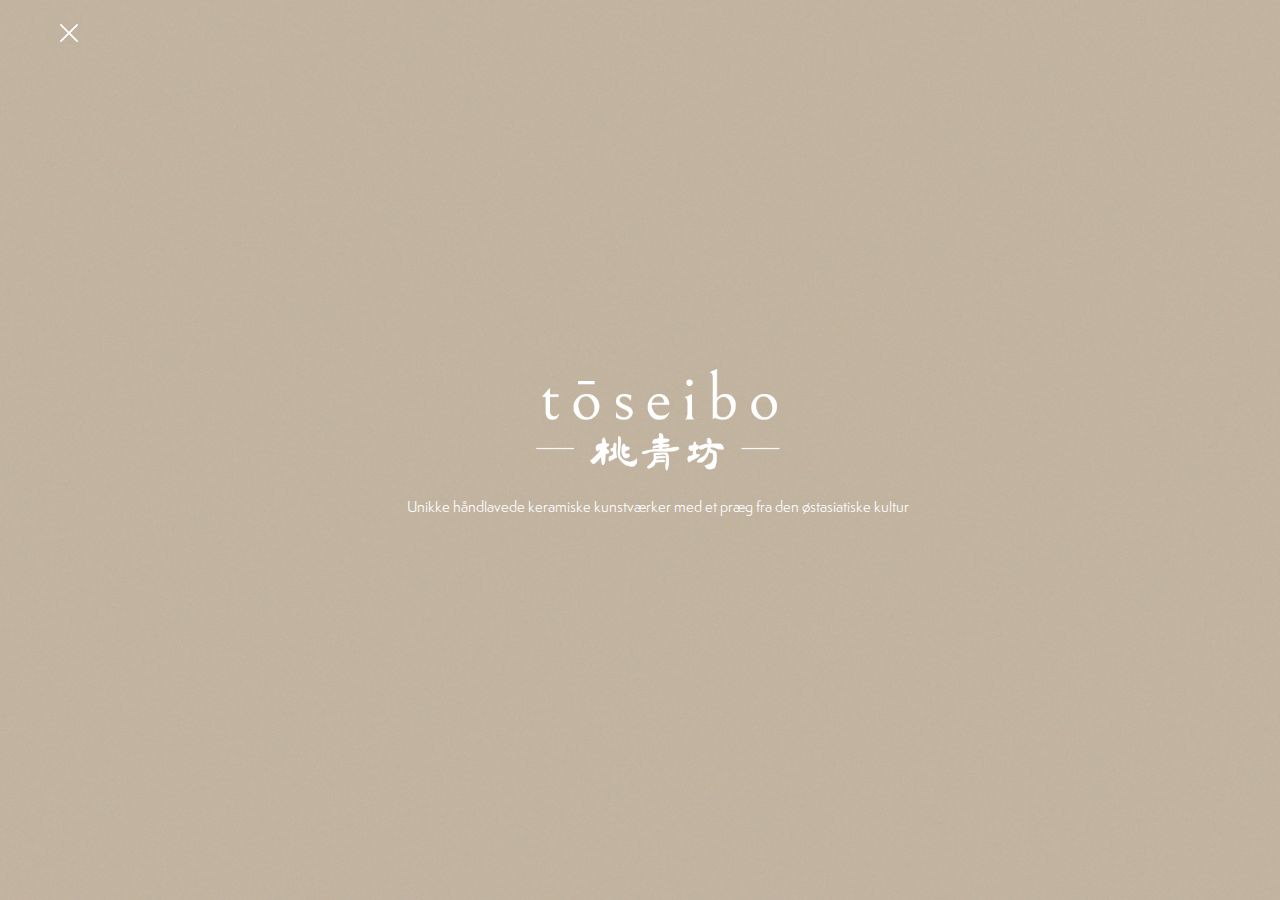
==== index.html @ e4c591ee "Tilføjelse alf alle filer" ====
<!DOCTYPE html>
<html lang="da">
<head>
    <meta charset="UTF-8">
    <meta http-equiv="X-UA-Compatible" content="IE=edge">
    <meta name="viewport" content="width=device-width, initial-scale=1.0">
    <title>toseibo | Unikke håndlavede keramisk kunstværker</title>
    <link rel="stylesheet" href="style.css">
<!--Link til Google fonts herunder-->
     <link rel="preconnect" href="https://fonts.googleapis.com">
     <link rel="preconnect" href="https://fonts.gstatic.com" crossorigin>
     <link href="https://fonts.googleapis.com/css2?family=Bellefair&display=swap" rel="stylesheet">
<!--Vores SEO: meta description og keywords-->
    <meta name="description" content="Oplev Toseibos unikke håndlavede keramiske kunstværker, der bærer præg af den rige østasiatiske kultur." />
    <meta name="keywords" content="toseibo, keramik, håndlavede, København, autentisk, håndværk, design, østasiatisk, unik, interiør" />
<!--Noindex og nofollow meta tag-->
    <meta name="ROBOTS" content="NOINDEX, NOFOLLOW" />
</head>

<body>

<!--LANDINGPAGE-->
    <a href="forside.html"><img src="img/close_icon.png" class="closeicon_landing_page" alt="close"></a>
    <video class="landing_video" src="img/landing_video.mp4" autoplay muted loop></video>
    <div class="video_content">
        <img src="img/logo_white.png" alt="logo">
        <p>Unikke håndlavede keramiske kunstværker med et præg fra den østasiatiske kultur</p>
    </div>

<!--JAVASCRIPT LINKING-->
    <script src="main.js"></script>

</body>
</html>
---- style.css ----
@font-face {
    font-family: semplicita_pro_reg;
    src: url(./fonts/semplicitapro.otf);
}

@font-face {
    font-family: semplicita_pro_bold;
    src: url(./fonts/semplicitapro-bold.otf);
}

:root {
    --primary-color: #C1B4A0;
    --secondary-color: #FFFFFF;
    --tertiary-color: #000000;
    --quarternary-color: #59503D;
    --font-set: 'Bellefair', serif;
    --second-font-set: "semplicita_pro_reg";
    --third-font-set: "semplicita_pro_bold";
}

    html{
        scroll-behavior: smooth;
    }

    body{
        margin: 0;
        padding: 0;
        background-image: url(img/background.png);
        font-family: var(--font-set);
    }

/*MOBILE VERSION*/

/*Font styling*/
    h1{
        font-size: 27px;
        font-family: var(--font-set);
        text-transform: uppercase;
        line-height: 30px;
        font-weight: 400;
        margin: 8px 0px;
    }

    h2{
        font-size: 11px;
        font-family: var(--third-font-set);
        text-transform: uppercase;
        line-height: 20px;
    }

    p{
        font-size: 11px;
        line-height: 20px;
        font-family: var(--second-font-set);
    }

/*Button styling*/
    .button{
        display: block;
        background-color: transparent;
        border: 1px solid #000;
        padding: 8px 20px 8px 10px;
        text-decoration: none;
        font-family: var(--second-font-set);
        color: var(--tertiary-color);
        font-size: 11px;
        margin-top: 15px;
        width: 50px;
    }

    .button:hover{
        background-color: var(--quarternary-color);
        border: 1px solid transparent;
        color: var(--secondary-color);
    }

/*Line styling*/
    hr{
        border: 0.5px solid #000;
        margin: 1px;
        margin-bottom: 30px;
        }
  

/*NAVIGATIONSBAR*/

/*Logo */
    .logo{
        width: 100px;
        padding: 15px 10px 0px 0px;
    }

/*Navigationbar*/
/*Der er tilføjet en css animation. Kilde: https://www.w3schools.com/css/css3_animations.asp*/
    nav{
        display: flex;
        justify-content: space-between;
        background-image: url(img/background.png);
        background-size: cover;
        position: fixed;
        top: 0;
        width: 100%;
        z-index: 1;
        animation: fall 2.5s forwards;
    }

    @keyframes fall{
        from{
            transform: translateY(-100%);
        }

        to{
            transform: translateY(0);
        }
    }

/*Links i navigationbar*/
    .nav-links ul{
        display: block;
        padding: 0;
    }

    .nav-links ul li{
        display: block;
        list-style: none;
        text-decoration: none;
        padding: 25px 0px;
    }

    .nav-links ul li a{
        color: #fff;
        text-decoration: none;
        font-size: 27px;
        font-family: var(--font-set);
    }

/*Hover effekt på burger menuen*/
    ul li::after{
        content:'';
        width: 0%;
        height: 1px;
        background: var(--secondary-color);
        display: block;
        margin: auto;
        transition: 0.5s;
    }

    ul li:hover::after{
        width: 60px;
    }

/*Navigationbar slide*/
    .nav-links{
        background-color: #59503D;
        position: absolute;
        min-height: 100vh;
        width: 100%;
        top: 0;
        left: -100%;
        text-align: center;
        justify-content: center;
        transition: 0.5s;
    }

    @media screen {
        html, body {overflow-x: hidden;}
    }

/*Ikon (burgermenu)*/
    .menuicon{
        display: block;
        width: 20px;
        height: 20px;
        cursor: pointer;
    }

    .closeicon{
        display: block;
        width: 16px;
        height: 16px;
        cursor: pointer;
        padding: 24px 36px;
    }

    .menu{
        display: flex;
        color: #000;
        cursor: pointer;
        padding: 20px 0px 20px 37px;
    }

    .menu p{
        font-size: 14px;
        color: #000;
        padding: 0px 5px 0px 0px;
        font-family: "bellefair";
        margin: 0;
    }

/*Ikon (shopping bag)*/
    .shopping_bag{
        width: 22px;
        height: 22px;
        padding: 20px 37px 20px 0px; 
    }


/*LANDINGVIDEO*/

/*Der er tilføjet en css animation. Kilde: https://www.w3schools.com/css/css3_animations.asp*/
    .landing_video{
        position: absolute;
        top: 50%;
        left: 60%;
        transform: translate(-60%, -50%);
        width: 100%;
        height: 100%;
        object-fit: cover;
        z-index: -1;
        filter: brightness(0.80);
        animation: fadein ease-in 1.5s forwards;
    }

    @keyframes fadein{
        from{
            opacity: 0;
        }

        to{
            opacity: 100%;
        }
    }

/*Styling af tekst og logo*/
    .video_content{
        text-align: center;
        justify-content: center;
        align-items: center;
        width: 80%;
        padding: 0px 37px;
        position: absolute;
        top: 50%;
        left: 60%;
        transform: translate(-60%, -50%);
        animation: fadein ease-in 2s forwards;
    }

    .video_content p{
        text-align: center;
    }

    .video_content img{
        width: 150px;
    }

    .video_content p{
        color: var(--secondary-color);
    }

/*Ikon (close)*/
/*Der er tilføjet en css animation. Kilde: https://www.w3schools.com/css/css3_animations.asp*/
    .closeicon_landing_page{
        display: flex;
        width: 16px;
        height: 16px;
        cursor: pointer;
        padding: 24px 36px;
        animation: slidein ease-in 1.5s forwards; 
    }

    @keyframes slidein{
        from{
            transform: translateX(-100%);
        }

        to{
            transform: translateX(0);
        }
    }


/*FORSIDE*/

/*Styling til første sektion: OPDAG TOSEIBOS FILOSOFI*/
    .frontpage_1{
        margin: 0;
    }

    .frontpage_video{
        width: 100%;
        height: 90vh;
        object-fit: cover;
        filter: brightness(0.90);
        animation: fadein ease-in 1.5s forwards;
    }

    .frontpage_1_content{
        position: absolute;
        left: 50%;
        top: 50%;
        width: 80%;
        transform: translate(-50%, -50%);
        color: var(--secondary-color);
    }

    .frontpage_1_content hr{
        width: 35%;
        border: 0.5px solid var(--secondary-color);
    }

    .hero_button{
        display: block;
        background-color: transparent;
        border: 1px solid #fff;
        padding: 8px 20px 8px 10px;
        text-decoration: none;
        font-family: var(--second-font-set);
        color: var(--secondary-color);
        font-size: 11px;
        margin-top: 15px;
        width: 50px;
    }
    
    .hero_button:hover{
        background-color: var(--quarternary-color);
        border: 1px solid transparent;
    }

/*Styling til anden sektion: NATUREN MØDER KUNSTEN*/
    .frontpage_2{
        margin: 50px 37px;
    }

    .frontpage_2_img1{
        width: 100%;
        height: 60vh;
        object-fit: cover;
    }

    .frontpage_2_img2{
        width: 100%;
        height: 30vh;
        object-fit: cover;
        padding-top: 10px;
        padding-bottom: 20px;
    }

    .frontpage_2_content hr{
        width: 40%;
    }

/*Styling til trejde sektion: UDFORSK HÅNDLAVET KERAMIK*/
    .frontpage_3{
        margin: 100px 37px;
    }

    .frontpage_3_content{
        padding-bottom: 10px;
    }

    .frontpage_3_product_img{
        object-fit: cover;
        height: 100%;
        width: 100%;
    }

    .frontpage_3_product_text{
        position: absolute;
        left: 50%;
        top: 50%;
        transform: translate(-50%, -50%);
        color: var(--secondary-color);
        text-align: center;
    }

    .frontpage_3_product_text h1{
        font-size: 11px;
        line-height: 20px;
        margin: 2px;
    }

    .frontpage_3_product_text hr{
        border: 0.5px solid var(--secondary-color);
        margin: 0;
    }

    .frontpage_3_product1{
        position: relative;
        margin-top: 10px;
    }

    .frontpage_3_product2{
        position: relative;
        margin-top: 10px;
    }

    .frontpage_3_product3{
        position: relative;
        margin-top: 10px;
    }

    .frontpage_3_product4{
        position: relative;
        margin-top: 10px;
    }

    .frontpage_3_content hr{
        width: 35%;
    }




/*OM*/

/*Styling af første sektion: Bag Toseibo*/
    .about_1{
        margin: 100px 37px;
    }

    .about_1_img1{
        width: 100%;
        object-fit: cover;
    }

    .about_1_img2{
        width: 100%;
        height: 30vh;
        object-fit: cover;
        padding-top: 10px;
    }

    .about_1 hr{
        width: 55%;
        margin-bottom: 20px;
    }

/*Styling af anden sektion: Historie og filosofi*/
    .about_2{
        margin: 50px 37px;
    }

    .about_2_img1{
        width: 100%;
        height: 30vh;
        object-fit: cover;
        padding-bottom: 20px;
    }

    .about_2 hr{
        width: 100%;
    }

/*Styling af tredje sektion: Fra den jordnære ler til de rige glasurer*/
    .about_3{
        margin: 100px 37px;
    }

    .about_3_img1{
        width: 100%;
        object-fit: cover;
    }

    .about_3_img2{
        width: 100%;
        object-fit: cover;
        padding-top: 10px;
        padding-bottom: 20px;
    }

    .about_3 hr{
        width: 45%;
    }


/*SHOP*/

    .wrapper{
        margin: 100px 37px;
    }

    .shop_img{
        object-fit: cover;
        height: 80vh;
        width: 100%;
    }

    .shop_content{
        position: relative;
        margin-bottom: 10px;
        width: 100%;
    }

    .shop_text{
        position: absolute;
        left: 20%;
        top: 10%;
        width: 50%;
        transform: translate(-20%, -10%);
        color: var(--secondary-color);
    }

    .shop_text hr{
        border: 0.5px solid var(--secondary-color);
    }

    .shop_content p{
        position: absolute;
        left: 50%;
        top: 80%;
        width: 80%;
        transform: translate(-50%, -80%);
        color: var(--secondary-color);
    }

/*Styling af footeren til shop*/
    .shop_footer{
        padding: 50px 37px 80px 37px;
        background-color: #212121;
        color: var(--secondary-color);
        text-align: center;
        margin: 100px -37px -100px -37px;
    }


/*PRODUCTS*/ 

/*Styling: first section*/
    .products_ceramic{
        margin: 100px 37px;
    }

    .products_ceramic img{
        width: 100%;
        height: 100%;
        object-fit: cover;
    }

    .product_text{
        width: 40%;
        color: var(--secondary-color);
        text-align: center;
        position: absolute;
        top: 50%;
        left: 50%;
        transform: translate(-50%, -50%)
    }

    .product_text h1{
        font-size: 11px;
        line-height: 20px;
    }

    .product_text hr{
        width: 80%;
        border: 0.5px solid #fff;
        text-align: center;
        position: absolute;
        top: 90%;
        left: 50%;
        transform: translate(-50%, -50%)
    }

    .intro_text p{
        margin-bottom: 60px;
    }

    .intro_text hr{
        width: 45%;
    }

    /*Styling af tekster: placerer dem ovenpå billedet*/
    .dragon_1{
        position: relative;
    }

    .dragon_2{
        position: relative;
    }

    .dragon_3{
        position: relative;
    }

    .dragon_4{
        position: relative;
    }


/*DRAGON SCALE TEAPOT*/  

/*Styling first section - KILDE: https://www.youtube.com/watch?v=McPdzhLRzCg*/
    .teapot_1{
        margin: 100px 37px;
    }

    .teapot_container{
        margin-top: 25px;
    }

    .teapot_1_text hr{
        width: 32%;
    }

/*Styling: CAROUSEL*/
    .slider_wrapper{
        position: relative;
        max-width: 48rem;
        margin: 0 auto;
    }

    .slider{
        display: flex;
        aspect-ratio: 5 / 5.5;
        overflow-x: auto;
        scroll-snap-type: x mandatory;
        scroll-behavior: smooth;
        border: 1px solid #000; 
    }

    .slider img{
        flex: 1 0 100%;
        scroll-snap-align: start;
        object-fit: cover;
    }

/*CAROUSEL NAV BUTTONS*/
    .slider_nav{
        display: flex;
        column-gap: 1rem;
        position: absolute;
        bottom: -25px;
        left: 50%;
        transform: translateX(-50%);
        z-index: 1;
    }

    .slider_nav a{
        width: 0.5rem;
        height: 0.5rem;
        border-radius: 100%;
        background-color: var(--tertiary-color);
        opacity: 0.50;
        transition: opacity ease 250ms;
    }

    .slider_nav a:hover{
        opacity: 1;
        cursor: pointer;
    }
    

/*Styling: add to cart*/
    .shopping_container .button{
        padding: 8px 20px 8px 20px;
        margin-right: 90px;
        margin-top: 0;
    }

    #add_btn:hover{
        background-color: var(--quarternary-color);
        border: 1px solid transparent;
        color: var(--secondary-color);
    }

    .shopping_container{
        padding-top: 10px;
        transition: .2s opacity;
    }

    .counter_container{
        display: flex;   
        position: relative;
        justify-content: space-between;
        margin-top: 55px;
    }

    #counter{
        border: 1px solid #000;
        width: 2.5rem;
        height: 2.7rem;
        display: flex;
        text-align: center;
        justify-content: center;
        align-items: center;
    }

/*FOURTH SECTION: info + more proucts*/
/*Styling: practical info*/
    .teapot_4{
        margin-top: 80px;
    }

    .teapot_4 hr{
        position: absolute;
        width: 35px;
        margin-top: 10px;
    }

    .teapot_4 h2{
        position: relative;
        overflow: hidden;
        padding-left: 50px;
    }

    .more_products{
        margin-top: 37px;
    }

    .more_img{
        display: grid;
        grid-template-columns: repeat(2, 1fr);
        gap: 10px;
    }

    .more_img img{
        width: 100%;
        object-fit: cover;
        border: 1px solid #000;
    }

    .more_text h2{
        position: relative;
        overflow: hidden;
        padding-left: 50px;
    }

    .more_text hr{
        position: absolute;
        width: 35px;
        margin-top: 10px;
    }

/*Styling grid*/   
    .more_img1{
        grid-column-start: 1;
        grid-column-end: 2;
        grid-row-start: 1;
        grid-row-end: 2;
    }

    .more_img2{
        grid-column-start: 2;
        grid-column-end: 3;
        grid-row-start: 1;
        grid-row-end: 2;
    }

    .more_img3{
        grid-column-start: 1;
        grid-column-end: 2;
        grid-row-start: 2;
        grid-row-end: 3;
    }

    .more_img4{
        grid-column-start: 2;
        grid-column-end: 3;
        grid-row-start: 2;
        grid-row-end: 3;
    }
    

    
/*KERAMIK KURSER*/

/*Styling af første sektion: hero video + tekst*/
    .workshop_1{
        margin: 0;
    }

  .workshop_video{
        display: block;
        width: 100vw;
        height: 90vh;
        object-fit: cover;
        filter: brightness(0.80);
        animation: fadein ease-in 1.5s forwards;
    }

  .workshop_1 h1{
        position: absolute;
        left: 50%;
        top: 50%;
        width: 80%;
        transform: translate(-50%, -50%);
        color: var(--secondary-color);
        text-align: center;
    }

  .workshop_1 hr{
        border: 0.5px solid #fff;
        position: absolute;
        left: 50%;
        top: 57%;
        transform: translate(-50%, -57%);
        width: 50%;
    }

/*Styling af anden sektion: Oplev kursus*/
  .workshop_2{
        margin: 37px;
        padding-bottom: 45px;
    }

  .workshop_2_img{
        width: 100%;
        height: 50vh;
        object-fit: cover;
        padding-bottom: 15px;
    }

  .workshop_2 h1{
        padding-right: 80px;
    }

  .workshop_2 hr{
        width: 55%;
    }

/*Styling af tredje sektion: Praktisk info*/
    .workshop_3{
        margin-top: 50px;
        padding-bottom: 60px;
    }

    .workshop_3 h2{
        position: relative;
        overflow: hidden;
        padding-left: 30px;
    }

    .workshop_3 hr{
        position: absolute;
        width: 18px;
        margin-top: 10px;
    }

    .workshop_3 p{
        line-height: 30px;
    }


/*KONTAKT*/

    .contact-form{
            margin: 100px 37px;
    }
        
    form{
        width: 90%;
        min-width: 255px;
        margin-top: 40px;
    }

    .contact-form hr{
        width: 40%;
    }
  
/*Kontaktformularens tekstbox*/
    .input-group{
        margin-bottom: 20px;
    }
  
/*Kontaktformularens styling og tekst styling*/
    input, textarea{
        width: 100%;
        padding: 15px;
        border: 1px solid #000000;
        color: #000000;
        background: transparent;
        font-size: 11px;
        font-family: var(--second-font-set);
        outline: none;
    }

    textarea{
        height: 20vh;
    }

/*Kontaktformularens "Send besked"-knap styling*/
    form .button{
        width: 70px;
    }
    

/*FOOTER*/

    footer{
        padding: 50px 37px 80px 37px;
        margin: 0;
        background-color: #212121;
        color: var(--secondary-color);
        text-align: center;   
    }

    .footerlogo{
        width: 80px;
        display: block;
        margin-left: auto;
        margin-right: auto;
    }

    footer h1{
        padding-top: 40px;
        font-size: 20px;
        
    }

    footer p{
        margin-bottom: 30px;
        text-align: center;
    }

    .footervisit{
        padding-bottom: 50px;
    }

    .footer-service p:hover{ 
        color: var(--primary-color);
    }

    footer a{
        color: var(--secondary-color);
        font-family: var(--second-font-set);
        text-decoration: none;
        font-size: 11px;
    }

    footer a:hover{
        color: var(--primary-color);
    }


    .footer-SoMe img{
        width: 30px;
        padding: 0;
        padding-top: 50px;
        
    }



/*DESKTOP VERSION*/

@media screen and (min-width: 1280px) {

/*Font styling*/
    h1{
        font-size: 35px;
        line-height: 40px;
    }

    h2{
        font-size: 14px;
        line-height: 25px;
    }

    p{
        font-size: 14px;
        line-height: 25px; 
    }

/*Button styling*/
    .button{
        padding: 10px 20px 10px 15px;
        font-size: 14px;
        margin-top: 25px;
        width: 80px;
    }

/*Line styling*/
    hr{
        margin-bottom: 40px;
    }


/*NAVIGATIONSBAR*/
    
/*Logo*/
    .logo{
        width: 150px;
    }

/*Ikon (burgermenu)*/
    .menuicon{
        width: 22px;
        height: 22px;
    }
    
    .closeicon{
        width: 18px;
        height: 18px;
        padding: 20px 0px 20px 60px;
    }
    
    .menu{
        padding: 20px 0px 20px 60px;
    }

    .menu p{
        font-size: 20px;
    }

    
/*Ikon (shopping bag)*/
    .shopping_bag{
        width: 28px; 
        height: 28px;  
        padding: 20px 60px 20px 0px; 
    }

    
/*LANDING VIDEO*/

    .video_content img{
        width: 250px;
    }

    .closeicon_landing_page{
        width: 18px;
        height: 18px;
        padding: 24px 60px;
    }


/*FORSIDE*/

/*Styling til første sektion: Opdag Toseibos Filosofi*/
    .frontpage_1{
        margin: 40px 60px;
    }
    
    .frontpage_video{
        right: 0;
        width: 100%;
    }
    
    .frontpage_1_content{
        position: absolute;
        left: 25%;
        top: 60%;
        width: 30%;
    }
    
    .frontpage_1_content hr{
        width: 35%;
    }

    .hero_button{
        padding: 10px 20px 10px 15px;
        font-size: 14px;
        margin-top: 25px;
        width: 80px;
    }
    
/*Styling til anden sektion: Naturen møder kunsten*/
    .frontpage_2{
        margin: 100px 160px;
        display: grid;
        grid-template-columns: repeat(10, 1fr) ;
        gap: 20px;
    }

    .frontpage_2_img1{
        height: 100%;
        grid-column-start: 1;
        grid-column-end: 6;
        grid-row-start: 1;
        grid-row-end: 3;
    }

    .frontpage_2_img2{
        height: 40vh;
        padding: 0;
        grid-column-start: 7;
        grid-column-end: 11;
        grid-row-start: 1;
        grid-row-end: 2;
    }

    .frontpage_2_content{
        grid-column-start: 7;
        grid-column-end: 11;
        grid-row-start: 2;
        grid-row-end: 3;
    }

/*Styling til anden tredje sektion: Udforsk håndlavet keramik*/
    .frontpage_3{
        margin: 150px 160px;
        display: grid;
        grid-template-columns: repeat(10, 1fr);
        gap: 20px;
    }

    .frontpage_3_content{
        grid-column-start: 1;
        grid-column-end: 4;
        grid-row-start: 1;
        grid-row-end: 4;
        padding: 0;
    }

    .frontpage_3_product1{
        margin: 0;
        grid-column-start: 5;
        grid-column-end: 9;
        grid-row-start: 1;
        grid-row-end: 3;
    }

    .frontpage_3_product2{
        margin: 0;
        grid-column-start: 9;
        grid-column-end: 11;
        grid-row-start: 2;
        grid-row-end: 3;
    }

    .frontpage_3_product3{
        margin: 0;
        grid-column-start: 5;
        grid-column-end: 7;
        grid-row-start: 3;
        grid-row-end: 4;
    }

    .frontpage_3_product4{
        margin: 0;
        grid-column-start: 7;
        grid-column-end: 11;
        grid-row-start: 3;
        grid-row-end: 5;
    }

    .frontpage_3_product_text h1{
        font-size: 14px;
        line-height: 25px;
    }

    .frontpage_3_content hr{
        width: 55%;
    }


/*OM*/

/*Styling af første sektion: Bag Toseibo*/
    .about_1{
        margin: 120px 160px;
        display: grid;
        grid-template-columns: repeat(10, 1fr);
        gap: 20px;
    }

    .about_1_content{
        grid-column-start: 1;
        grid-column-end: 4;
        grid-row-start: 1;
        grid-row-end: 2;
    }

    .about_1_img1{
        grid-column-start: 1;
        grid-column-end: 6;
        grid-row-start: 2;
        grid-row-end: 4;
        height: 100%;
    }

    .about_1_img2{
        grid-column-start: 7;
        grid-column-end: 11;
        grid-row-start: 2;
        grid-row-end: 3;
        padding: 0px;
        height: 40vh;
    }

    .about_1_text{
        grid-column-start: 7;
        grid-column-end: 11;
        grid-row-start: 3;
        grid-row-end: 4;
    }

    .about_1 hr{
        width: 80%;
    }

/*Styling af anden sektion: Historie og filosofi*/
    .about_2{
        margin: 150px 160px;
        display: grid;
        grid-template-columns: repeat(10, 1fr);
        gap: 20px;
    }

    .about_2_img1{
        grid-column-start: 1;
        grid-column-end: 11;
        grid-row-start: 1;
        grid-row-end: 3;
        height: 50vh;
    }
    
    .about_2_content{
        grid-column-start: 1;
        grid-column-end: 6;
        grid-row-start: 3;
        grid-row-end: 4;
    }

    .about_2_text1{
        grid-column-start: 1;
        grid-column-end: 6;
        grid-row-start: 4;
        grid-row-end: 6;
        padding: 0px 20px 0px 0px;
    }

    .about_2_text2{
        grid-column-start: 6;
        grid-column-end: 11;
        grid-row-start: 4;
        grid-row-end: 6;
        padding: 0px 0px 0px 20px;
    }

    .about_2 hr{
        width: 80%;
        margin-bottom: 10px;
    }

/*Styling af tredje sektion: Fra den jordnære ler til de rige glasurer*/
    .about_3{
        margin: 150px 160px;
        display: grid;
        grid-template-columns: repeat(10, 1fr);
        gap: 20px;
    }

    .about_3_img1{
        grid-column-start: 1;
        grid-column-end: 6;
        grid-row-start: 1;
        grid-row-end: 3;
        height: 100vh;
    }

    .about_3_img2{
        grid-column-start: 7;
        grid-column-end: 11;
        grid-row-start: 1;
        grid-row-end: 2;
        padding: 0;
    }

    .about_3_content{
        grid-column-start: 7;
        grid-column-end: 11;
        grid-row-start: 2;
        grid-row-end: 3;
    }


/*SHOP*/

    .shop_content{
        position: relative;
        width: 100%;
        margin: 40px 0px 40px 60px;
        flex-shrink: 0;
    }

    .wrapper{
        display: flex;
        flex-direction: row;
        width: 100%;
        overflow-x: hidden;
        margin: 0;
    }

    .shop_img{
        width: 90vw;
        height: 90vh;
    }

    .shop_text{
        left: 10%;
        width: 15%;
        transform: translate(-10%, -10%);
        color: var(--secondary-color);
    }

    .shop_content p{
        left: 10%;
        transform: translate(-10%, -80%);
        color: var(--secondary-color);
        width: 20%;
    }

/*Styling af footer til SHOP*/
    .shop_footer{
        margin: 0;
        display: flex;
        flex-direction: column;
        padding: 130px 100px 80px 100px;
        text-align: center;
    }

    .shop_footer .footerlogo{
        display: none;
    }

    .shop_footer h1{
        padding-top: 0px;
    }

    .shop_footer p{
        text-align: center;
    }

    .shop_footer .footer-SoMe{
        display: flex;
        justify-content: space-between;
        padding: 20px 80px;
    }


/*PRODUCTS*/ 

/*Styling: text section*/  
    .products_ceramic{
        margin: 120px 60px;
        display: grid;
        grid-template-columns: repeat(12, 1fr);
        gap: 20px;
    }

    .intro_text{
        grid-column-start: 1;
        grid-column-end: 4;
        grid-row-start: 1;
        grid-row-end: 5;
    }

/*Styling grid: Masonry*/   
    .dragon_1{
        grid-column-start: 6;
        grid-column-end: 10;
        grid-row-start: 1;
        grid-row-end: 3;
        
    }

    .dragon_2{
        grid-column-start: 10;
        grid-column-end: 13;
        grid-row-start: 2;
        grid-row-end: 3;
        
    }

    .dragon_3{
        grid-column-start: 5;
        grid-column-end: 8;
        grid-row-start: 3;
        grid-row-end: 4;
    }

    .dragon_4{
        grid-column-start: 8;
        grid-column-end: 12;
        grid-row-start: 3;
        grid-row-end: 5;
    }

    .intro_text hr{
        width: 180px;
    }

    .product_text{
        width: 35%;
    }


/*DRAGON SCALE TEAPOT*/  

/*INTRO TEXT*/
    .teapot_1{
        margin: 120px 160px;
        display: grid;
        grid-template-columns: repeat(10, 1fr);
        gap: 20px;
    }

    .teapot_1_text{
        grid-column-start: 1;
        grid-column-end: 5;
        grid-row-start: 1;
        grid-row-end: 4;
    }

    .counter_container{
        margin-top: 0;
    }

    .shopping_container{
        grid-column-start: 1;
        grid-column-end: 5;
        grid-row-start: 4;
        grid-row-end: 6;
        padding: 0;
    }

/*PRODUCT CAROUSEL | KILDE: https://www.youtube.com/watch?v=McPdzhLRzCg*/
    .teapot_container{
        grid-column-start: 6;
        grid-column-end: 11;
        grid-row-start: 1;
        grid-row-end: 5;
        margin: 0;
    }

    .teapot_4{
        grid-column-start: 2;
        grid-column-end: 5;
        grid-row-start: 6;
        grid-row-end: 7;
    }

    .slider_nav{
        grid-column-start: 7;
        grid-column-end: 10;
        grid-row-start: 8;
        grid-row-end: 9;
    }

/*MORE PRODUCTS*/
    .shopping_container .button{
        padding: 8px 40px 8px 40px;
    }


    .more_products{
        width: 100%;
        grid-column-start: 6;
        grid-column-end: 11;
        grid-row-start: 5;
        grid-row-end: 6;
    }

    .more_img{
        width: 110px;
        display: flex;
    }

/*KERAMIK KURSER*/

/*Styling af første sektion: hero video + tekst*/
    .workshop_1{
        margin: 40px 60px;
    }

    .workshop_video{
        right: 0;
        width: 100%;
    }

    .workshop_1 h1{
        width: 30%;
    }

    .workshop_1 hr{
        width: 20%;
    }

/*Styling af anden sektion: Oplev kursus*/
    .workshop_2{
        margin: 160px;
        display: grid;
        grid-template-columns: repeat(10, 1fr);
        gap: 20px;
        padding: 0;
    }

    .workshop_2_img{
        height: 100%;
        object-fit: contain;
        grid-column-start: 7;
        grid-column-end: 11;
        grid-row-start: 1;
        grid-row-end: 1;
        padding: 0;
    }

    .workshop_2_content{
        grid-column-start: 1;
        grid-column-end: 5;
        grid-row-start: 1;
        grid-row-end: 4;
    }

    .workshop_2 hr{
        width: 75%;
    }

/*Styling af tredje sektion: Praktisk info*/
    .workshop_3{
        grid-column-start: 7;
        grid-column-end: 11;
        grid-row-start: 2;
        grid-row-end: 2;
        margin: 0;
        padding: 0;
    }

    .workshop_3 hr{
        margin-top: 25px;
        width: 18px;
    }


/*CONTACT PAGE*/

/*Styling af linje og tekster*/
    .contact-form{
        display: flex;
        margin: 120px 160px;
    }

    .contact-text p{
        margin-right: 250px;
    }

    .contact-form hr{
        width: 25%;
    }

/*Styling  af kontaktformular*/
    form{
        width: 100%;
        margin: 0;
    }

    input, textarea{
        font-size: 14px;
    }

    .row{
        display: flex;
        align-items: center;
        justify-content: space-between;
    }

    .row .input-group{
        flex-basis: 43%;
    }

    form .button{
        width: 80px;
    }


/*FOOTER*/

    footer {
        display: grid;
        grid-template-columns: 1fr 1fr 1fr 1fr;
        grid-gap: 20px;
        margin-top: auto;
        margin-bottom: auto;
        text-align: left;
        padding: 50px 60px;
    }
        
    .footerlogo {
        width: 100px;
        grid-column-start: 1;
        grid-column-end: span 4;
        grid-row-start: 1;
        grid-row-end: 1;
    }
        
    .footervisit {
        grid-column-start: 1;
        grid-column-end: 1;
        grid-row-start: 2;
        grid-row-end: 2;
    }
        
    .footer-service{
        grid-column-start: 2;
        grid-column-end: 2;
        grid-row-start: 2;
        grid-row-end: 2;
    }

    .footer-contact{
        grid-column-start: 3;
        grid-column-end: 3;
        grid-row-start: 2;
        grid-row-end: 2;
    }

    .footer-SoMe {
        padding-left: 280px;
        padding-top: 65px;
        align-items: center;
        grid-column-start: 4;
        grid-column-end: 4;
        grid-row-start: 2;
        grid-row-end: 2;
    }
        
    .footer-SoMe img {
        width: 30px;
        padding: 0;
    }

    footer a{
        font-size: 14px;
    }

    footer p{
        text-align: left;
    }

}


@media screen and (min-width: 1366px) {

/*FORSIDE*/

/*Styling til trejde sektion: Udforsk håndlavet keramik*/
    .frontpage_3_content hr{
        width: 50%;
    }


/*OM*/

/*Styling af første sektion: Bag Toseibo*/
    .about_1 hr{
        width: 73%;
    }

/*Styling af anden sektion: Historie og filosofi*/
    .about_2 hr{
        width: 73%;
    }

    .about_2_text1{
        padding: 0;
    }

/*Styling af tredje sektion: Fra den jordnære ler til de rige glasurer*/
    .about_3_content hr{
        width: 42%;
    }


/*DRAGON SCALE TEAPOT*/  

/*INTRO TEXT*/
    .teapot_1_text hr{
        width: 100%;
    }

    .shopping_container{
        grid-column-start: 1;
        grid-column-end: 5;
        grid-row-start: 3;
        grid-row-end: 6;
        padding-top: 10%;
    }

    .teapot_4{
        margin-top: 15%;
    }

/*MORE PRODUCTS*/
    .more_img{
        width: 120px;
    }


/*KERAMIK KURSER*/

/*Styling af tredje sektion: Praktisk info*/
    .workshop_2_content hr{
        width: 70%;
    }


/*CONTACT PAGE*/

/*Styling  af kontaktformular*/
    .row .input-group{
        flex-basis: 44%;
    }
}


@media screen and (min-width: 1440px) {
/*FORSIDE*/

/*Styling til anden sektion: Naturen møder kunsten*/
    .frontpage_2_content hr{
        width: 36%;
    }

/*Styling til trejde sektion: Udforsk håndlavet keramik*/
    .frontpage_3_content hr{
        width: 46%;
    }


/*OM*/

/*Styling af første sektion: Bag Toseibo*/
    .about_1 hr{
        width: 69%;
    }

/*Styling af anden sektion: Historie og filosofi*/
    .about_2 hr{
        width: 68%;
    }

/*Styling af tredje sektion: Fra den jordnære ler til de rige glasurer*/
    .about_3_content hr{
        width: 85%;
    }


/*DRAGON SCALE TEAPOT*/  

/*INTRO TEXT*/
    .teapot_1_text hr{
        width: 90%;
    }

    .shopping_container{
        padding-top: 2%;
    }


/*MORE PRODUCTS*/
    .more_img{
        width: 128px;
    }


/*KERAMIK KURSER*/

/*Styling af tredje sektion: Praktisk info*/
    .workshop_2_content hr{
        width: 64%;
    }


/*CONTACT PAGE*/

/*Styling  af kontaktformular*/
    .row .input-group{
        flex-basis: 44.5%;
    }
}



@media screen and (min-width: 1536px) {
/*Font styling*/
    h1{
        font-size: 36px;
        line-height: 41px;
    }

    h2{
        font-size: 15px;
        line-height: 26px;
    }

    p{
        font-size: 15px;
        line-height: 26px; 
    }

/*Button styling*/
    .button{
        padding: 12px 22px 12px 17px;
        font-size: 15px;
    }


/*FORSIDE*/

/*Styling til første sektion: Opdag Toseibos Filosofi*/
    .frontpage_1_content hr{
        width: 32%;
    }

/*Styling til anden sektion: Naturen møder kunsten*/
    .frontpage_2_content hr{
        width: 34%;
    }

/*Styling til anden tredje sektion: Udforsk håndlavet keramik*/
    .frontpage_3_content hr{
        width: 44%;
    }


/*OM*/

/*Styling af første sektion: Bag Toseibo*/
    .about_1 hr{
        width: 65%;
    }

/*Styling af anden sektion: Historie og filosofi*/
    .about_2 hr{
        width: 64%;
    }

/*Styling af tredje sektion: Fra den jordnære ler til de rige glasurer*/
    .about_3_content hr{
        width: 80%;
    }


/*DRAGON SCALE TEAPOT*/  

/*INTRO TEXT*/
    .teapot_1_text hr{
        width: 88%;
    }

    .shopping_container{
        padding-top: 0%;
    }

    .teapot_4 h1{
        font-size: 15px;
    }

/*MORE PRODUCTS*/
    .shopping_container .button {
        padding: 8px 60px 8px 60px;
    }

    .more_img{
        width: 140px;
    }

    .more_text h1{
        font-size: 15px;
    }


/*CONTACT PAGE*/

/*Styling  af kontaktformular*/
    .row .input-group{
        flex-basis: 45%;
    }


/*FOOTER*/

    .footer-SoMe {
        padding-left: 310px;
    }
        
    .footer-SoMe img {
        width: 32px;
    }

    footer a{
        font-size: 15px;
    }

}
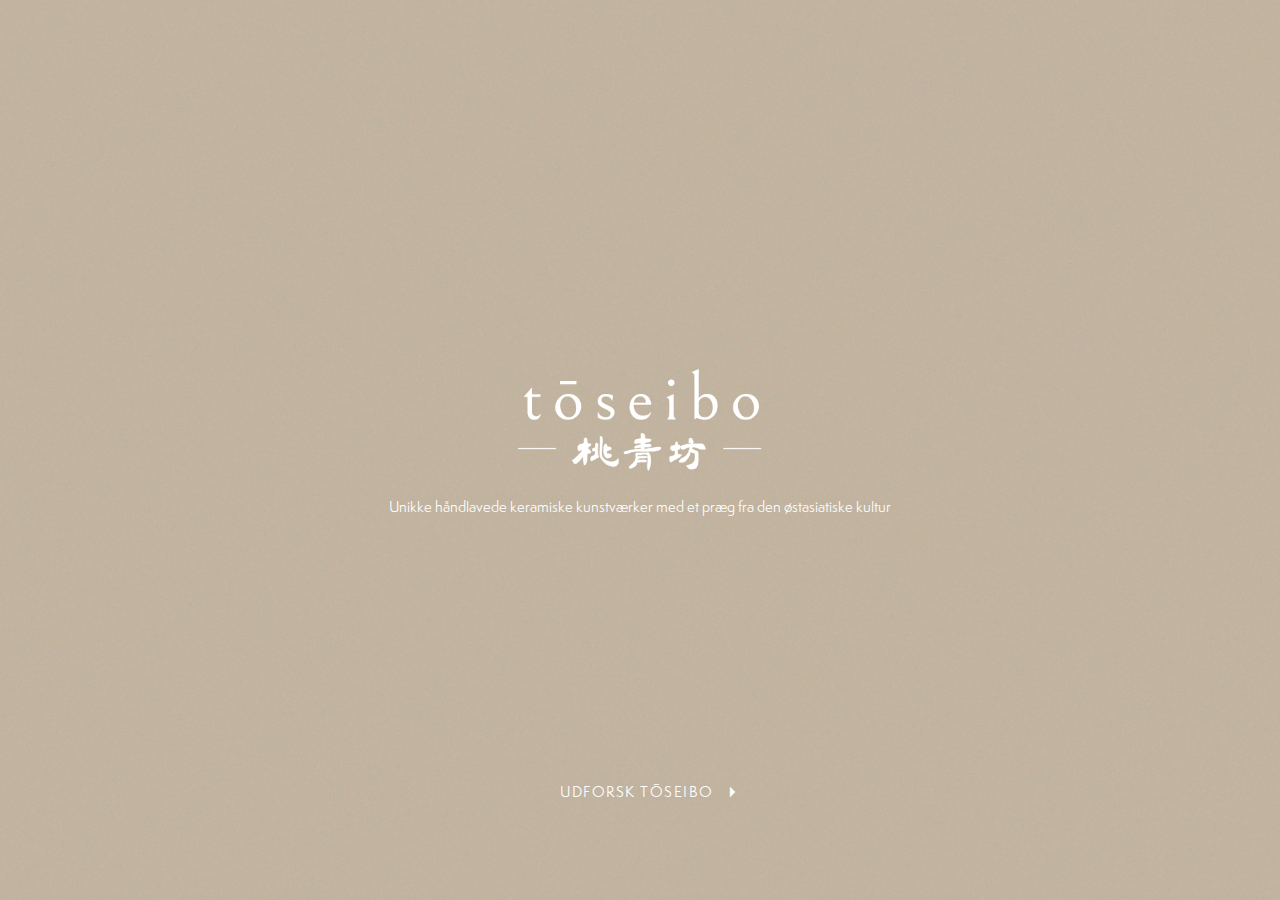
==== commit c43399d1: "Tilføjelse af landing page knap" ====
--- a/index.html
+++ b/index.html
@@ -10,21 +10,25 @@
      <link rel="preconnect" href="https://fonts.googleapis.com">
      <link rel="preconnect" href="https://fonts.gstatic.com" crossorigin>
      <link href="https://fonts.googleapis.com/css2?family=Bellefair&display=swap" rel="stylesheet">
+     <link rel="stylesheet" href="https://fonts.googleapis.com/css2?family=Material+Symbols+Sharp:opsz,wght,FILL,GRAD@48,200,0,0">
 <!--Vores SEO: meta description og keywords-->
-    <meta name="description" content="Oplev Toseibos unikke håndlavede keramiske kunstværker, der bærer præg af den rige østasiatiske kultur." />
-    <meta name="keywords" content="toseibo, keramik, håndlavede, København, autentisk, håndværk, design, østasiatisk, unik, interiør" />
+    <meta name="description" content="Oplev Toseibos unikke håndlavede keramiske kunstværker, der bærer præg af den rige østasiatiske kultur.">
+    <meta name="keywords" content="toseibo, keramik, håndlavede, København, autentisk, håndværk, design, østasiatisk, unik, interiør">
 <!--Noindex og nofollow meta tag-->
-    <meta name="ROBOTS" content="NOINDEX, NOFOLLOW" />
+    <meta name="ROBOTS" content="NOINDEX, NOFOLLOW">
 </head>
 
 <body>
 
 <!--LANDINGPAGE-->
-    <a href="forside.html"><img src="img/close_icon.png" class="closeicon_landing_page" alt="close"></a>
-    <video class="landing_video" src="img/landing_video.mp4" autoplay muted loop></video>
+    <video class="landing_video" src="img/landing_video.mp4" autoplay muted loop playsinline></video>
     <div class="video_content">
         <img src="img/logo_white.png" alt="logo">
         <p>Unikke håndlavede keramiske kunstværker med et præg fra den østasiatiske kultur</p>
+    </div>
+    <div class="landing_page_button">
+        <a href="forside.html" class="landing_page_button_context">Udforsk Tōseibo</a>
+        <a href="forside.html"><span class="material-symbols-sharp">arrow_right</span></a>
     </div>
 
 <!--JAVASCRIPT LINKING-->
--- a/style.css
+++ b/style.css
@@ -79,9 +79,15 @@
         border: 0.5px solid #000;
         margin: 1px;
         margin-bottom: 30px;
-        }
+    }
   
-
+/*Styling af a-tags (klikfunktion til tekster)*/
+    a{
+        text-decoration: none;
+        color: var(--secondary-color);
+    }
+
+    
 /*NAVIGATIONSBAR*/
 
 /*Logo */
@@ -240,40 +246,76 @@
         padding: 0px 37px;
         position: absolute;
         top: 50%;
-        left: 60%;
-        transform: translate(-60%, -50%);
+        left: 50%;
+        transform: translate(-50%, -50%);
         animation: fadein ease-in 2s forwards;
     }
 
     .video_content p{
-        text-align: center;
+        color: var(--secondary-color);
     }
 
     .video_content img{
         width: 150px;
     }
 
-    .video_content p{
+/*Styling af knap i landing page*/
+/*Der er tilføjet en css animation. Kilde: https://www.w3schools.com/css/css3_animations.asp*/
+    .landing_page_button{
+        display: flex;
+        position: absolute;
+        top: 90%;
+        left: 53%;
+        transform: translate(-50%, -90%);
+        animation: fadein ease-in 2s forwards;
+        
+    }
+
+    .landing_page_button_context{
+        padding: 8px 0px 0px 8px;
+        text-decoration: none;
+        font-family: var(--second-font-set);
         color: var(--secondary-color);
-    }
-
-/*Ikon (close)*/
-/*Der er tilføjet en css animation. Kilde: https://www.w3schools.com/css/css3_animations.asp*/
-    .closeicon_landing_page{
-        display: flex;
-        width: 16px;
-        height: 16px;
+        font-size: 11px;
+        text-transform: uppercase;
+        letter-spacing: 1px;
+    }
+
+    .material-symbols-sharp{
+        color: #fff;
+        animation: bouncing ease 4s infinite;
+        font-size: 35px !important;
         cursor: pointer;
-        padding: 24px 36px;
-        animation: slidein ease-in 1.5s forwards; 
-    }
-
-    @keyframes slidein{
-        from{
-            transform: translateX(-100%);
+        font-variation-settings:
+        'FILL' 0,
+        'wght' 100,
+        'GRAD' 0,
+        'opsz' 48
+    }
+
+
+    @keyframes bouncing{
+        0%{
+            transform: translateX(0);
         }
 
-        to{
+        5%{
+            transform: translateX(5px);
+        }
+
+        10%{
+            transform: translateX(0);
+        }
+
+        15%{
+            transform: translateX(5px);
+        }
+
+        20%{
+            transform: translateX(0px);
+        }
+
+        100%{
             transform: translateX(0);
         }
     }
@@ -489,6 +531,7 @@
         position: relative;
         margin-bottom: 10px;
         width: 100%;
+        height: 100%;
     }
 
     .shop_text{
@@ -507,7 +550,7 @@
     .shop_content p{
         position: absolute;
         left: 50%;
-        top: 80%;
+        top: 85%;
         width: 80%;
         transform: translate(-50%, -80%);
         color: var(--secondary-color);
@@ -515,10 +558,6 @@
 
 /*Styling af footeren til shop*/
     .shop_footer{
-        padding: 50px 37px 80px 37px;
-        background-color: #212121;
-        color: var(--secondary-color);
-        text-align: center;
         margin: 100px -37px -100px -37px;
     }
 
@@ -1017,10 +1056,19 @@
         width: 250px;
     }
 
-    .closeicon_landing_page{
-        width: 18px;
-        height: 18px;
-        padding: 24px 60px;
+/*Styling af knap i landing page*/
+    .landing_page_button{
+        left: 51%;
+        transform: translate(-51%, -90%);
+    }
+
+    .landing_page_button_context{
+        font-size: 14px;
+        letter-spacing: 1.5px;
+    }
+
+    .material-symbols-sharp{
+        font-size: 36px !important;
     }
 
 
@@ -1304,10 +1352,18 @@
 /*Styling af footer til SHOP*/
     .shop_footer{
         margin: 0;
-        display: flex;
-        flex-direction: column;
-        padding: 130px 100px 80px 100px;
+        display: block;
+        padding: 150px;
         text-align: center;
+        position: relative;
+        min-height: 100%;
+        overflow: hidden;
+    }
+
+    .footer_container{
+        position: absolute;
+        top: 15%;
+        right: 10%;
     }
 
     .shop_footer .footerlogo{
@@ -1324,7 +1380,6 @@
 
     .shop_footer .footer-SoMe{
         display: flex;
-        justify-content: space-between;
         padding: 20px 80px;
     }
 
@@ -1632,7 +1687,6 @@
 
 
 @media screen and (min-width: 1366px) {
-
 /*FORSIDE*/
 
 /*Styling til trejde sektion: Udforsk håndlavet keramik*/
@@ -1797,6 +1851,18 @@
     }
 
 
+/*LANDING VIDEO*/
+
+/*Styling af knap i landing page*/
+.landing_page_button_context{
+    font-size: 15px;
+}
+
+.material-symbols-sharp{
+    font-size: 38px !important;
+}
+
+
 /*FORSIDE*/
 
 /*Styling til første sektion: Opdag Toseibos Filosofi*/
